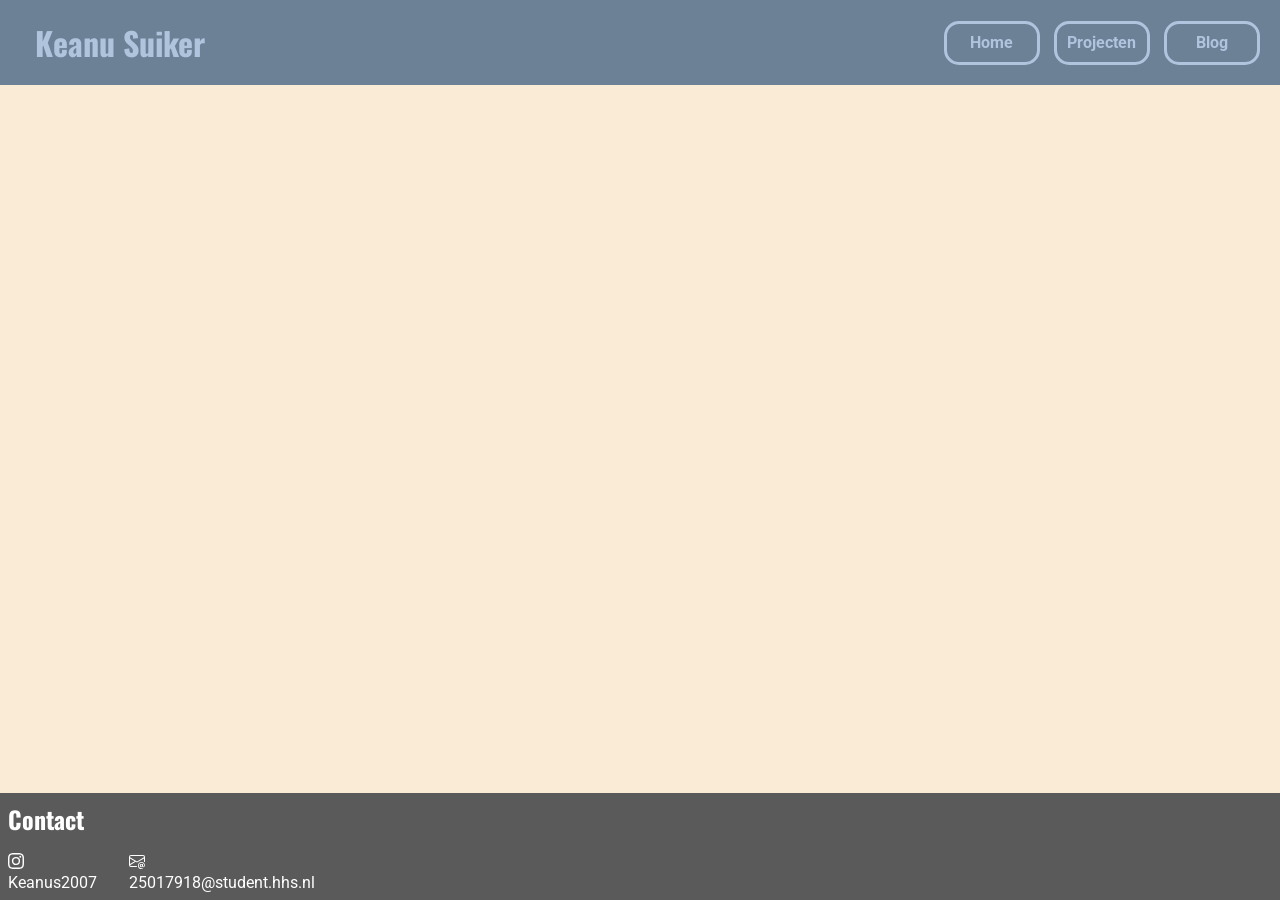
==== blog.html @ e208249e "Flexbox toegevoegd, home en projecten pagina af" ====
<!DOCTYPE html>
<html lang="en">
<head>
    <meta charset="UTF-8">
    <meta name="viewport" content="width=device-width, initial-scale=1.0">
    <title>WieIsKeanu</title>
    <link rel="icon" type="image/png" href="images/user.png">
    <link rel="stylesheet" href="style.css">
    <link rel="preconnect" href="https://fonts.googleapis.com">
    <link rel="preconnect" href="https://fonts.gstatic.com" crossorigin>
    <link href="https://fonts.googleapis.com/css2?family=Oswald:wght@200..700&display=swap" rel="stylesheet">
    <link rel="preconnect" href="https://fonts.googleapis.com">
    <link rel="preconnect" href="https://fonts.gstatic.com" crossorigin>
    <link href="https://fonts.googleapis.com/css2?family=Roboto:ital,wght@0,100..900;1,100..900&display=swap" rel="stylesheet">
</head>
<body>
    <header>
        <h1>Keanu Suiker</h1>
        <nav>
            <ul>
                <li><a href="index.html">Home</a></li>
                <li><a href="projecten.html">Projecten</a></li>
                <li><a href="blog.html">Blog</a></li>
            </ul>
        </nav>
    </header>

    <main>

    </main>

    <footer>
        <h2 id="contact"> Contact </h2>

        <!-- Social Media icoontjes van bootstrap -->

        <div class="socials">
            <div class="media">
                <a href="https://www.instagram.com/keanus2007/">
                    <svg xmlns="http://www.w3.org/2000/svg" width="16" height="16" fill="currentColor" class="bi bi-instagram" viewBox="0 0 16 16">
                        <path d="M8 0C5.829 0 5.556.01 4.703.048 3.85.088 3.269.222 2.76.42a3.9 3.9 0 0 0-1.417.923A3.9 3.9 0 0 0 .42 2.76C.222 3.268.087 3.85.048 4.7.01 5.555 0 5.827 0 8.001c0 2.172.01 2.444.048 3.297.04.852.174 1.433.372 1.942.205.526.478.972.923 1.417.444.445.89.719 1.416.923.51.198 1.09.333 1.942.372C5.555 15.99 5.827 16 8 16s2.444-.01 3.298-.048c.851-.04 1.434-.174 1.943-.372a3.9 3.9 0 0 0 1.416-.923c.445-.445.718-.891.923-1.417.197-.509.332-1.09.372-1.942C15.99 10.445 16 10.173 16 8s-.01-2.445-.048-3.299c-.04-.851-.175-1.433-.372-1.941a3.9 3.9 0 0 0-.923-1.417A3.9 3.9 0 0 0 13.24.42c-.51-.198-1.092-.333-1.943-.372C10.443.01 10.172 0 7.998 0zm-.717 1.442h.718c2.136 0 2.389.007 3.232.046.78.035 1.204.166 1.486.275.373.145.64.319.92.599s.453.546.598.92c.11.281.24.705.275 1.485.039.843.047 1.096.047 3.231s-.008 2.389-.047 3.232c-.035.78-.166 1.203-.275 1.485a2.5 2.5 0 0 1-.599.919c-.28.28-.546.453-.92.598-.28.11-.704.24-1.485.276-.843.038-1.096.047-3.232.047s-2.39-.009-3.233-.047c-.78-.036-1.203-.166-1.485-.276a2.5 2.5 0 0 1-.92-.598 2.5 2.5 0 0 1-.6-.92c-.109-.281-.24-.705-.275-1.485-.038-.843-.046-1.096-.046-3.233s.008-2.388.046-3.231c.036-.78.166-1.204.276-1.486.145-.373.319-.64.599-.92s.546-.453.92-.598c.282-.11.705-.24 1.485-.276.738-.034 1.024-.044 2.515-.045zm4.988 1.328a.96.96 0 1 0 0 1.92.96.96 0 0 0 0-1.92m-4.27 1.122a4.109 4.109 0 1 0 0 8.217 4.109 4.109 0 0 0 0-8.217m0 1.441a2.667 2.667 0 1 1 0 5.334 2.667 2.667 0 0 1 0-5.334"/>
                    </svg>
                    <p>
                        Keanus2007
                    </p>
                </a>
            </div>

            <div class="media">
                <a href="mailto:25017918@student.hhs.nl">
                    <svg xmlns="http://www.w3.org/2000/svg" width="16" height="16" fill="currentColor" class="bi bi-envelope-at" viewBox="0 0 16 16">
                        <path d="M2 2a2 2 0 0 0-2 2v8.01A2 2 0 0 0 2 14h5.5a.5.5 0 0 0 0-1H2a1 1 0 0 1-.966-.741l5.64-3.471L8 9.583l7-4.2V8.5a.5.5 0 0 0 1 0V4a2 2 0 0 0-2-2zm3.708 6.208L1 11.105V5.383zM1 4.217V4a1 1 0 0 1 1-1h12a1 1 0 0 1 1 1v.217l-7 4.2z"/>
                        <path d="M14.247 14.269c1.01 0 1.587-.857 1.587-2.025v-.21C15.834 10.43 14.64 9 12.52 9h-.035C10.42 9 9 10.36 9 12.432v.214C9 14.82 10.438 16 12.358 16h.044c.594 0 1.018-.074 1.237-.175v-.73c-.245.11-.673.18-1.18.18h-.044c-1.334 0-2.571-.788-2.571-2.655v-.157c0-1.657 1.058-2.724 2.64-2.724h.04c1.535 0 2.484 1.05 2.484 2.326v.118c0 .975-.324 1.39-.639 1.39-.232 0-.41-.148-.41-.42v-2.19h-.906v.569h-.03c-.084-.298-.368-.63-.954-.63-.778 0-1.259.555-1.259 1.4v.528c0 .892.49 1.434 1.26 1.434.471 0 .896-.227 1.014-.643h.043c.118.42.617.648 1.12.648m-2.453-1.588v-.227c0-.546.227-.791.573-.791.297 0 .572.192.572.708v.367c0 .573-.253.744-.564.744-.354 0-.581-.215-.581-.8Z"/>
                    </svg>
                    <p>
                        25017918@student.hhs.nl
                    </p>
                </a>
            </div>
        </div>
    </footer>
    
</body>
</html>
---- style.css ----
h1{
    font-family: Oswald;
}

h2{
    font-family: Oswald;
    font-size: 1.5rem;
    margin: 0;
    margin-bottom: 1rem;
}

h4{
    font-family: Oswald;
}

p{
    font-family: Roboto;
}

a{
    text-decoration: none;
    color: white;
}

html, body {
    margin: 0;
    min-height: 100%;
}

body {
    display: flex;
    flex-direction: column;
    min-height: 100vh;
    background-color: antiquewhite;
}

main {
    flex: 1;
}

footer{
    background-color: #5A5A5A;
    padding: .5rem;
    margin: 0;
}


header{
    background-color: #6D8196;
    display: flex;
    justify-content: space-between;
    align-items: center;
    padding: 0 1rem;
    position: sticky;
    top: 0;
}

header h1{
    color: #B0C4DE;
    margin: 1.2rem;
}

nav{
    display: inline-block;
}

nav ul{
    list-style: none;
    display: flex;
    flex-wrap: wrap;
    gap: .9rem;
    width: 20rem;
}

nav li{
    border-style: solid;
    padding: .6rem;
    border-color: #B0C4DE;
    border-radius: 15px;
    flex-basis: 4.4rem;
    text-align: center;
}

nav li:hover{
    background-color: #B0C4DE;

}

nav li:hover a {
    color: #6D8196; 
}

nav a{
    font-family: Roboto;
    font-weight: bold;
    color: #B0C4DE;
}

.overmij{
    padding: 1rem;
}

.kop1{
    display: flex;
    background-color: beige;
    border-radius: 10px;
    margin-bottom: 2rem;
    box-shadow: 2px 2px 20px rgb(60, 60, 60);
}

.kop1 img{
    height: auto;
    width: 4rem;
    margin: .4rem;
    box-shadow: 2px 2px 20px rgb(60, 60, 60);
    border-radius: 5px;
}

.kop1 h4{
    padding: .4rem;
    margin: 0;
}

.kop1 p{
    padding: .4rem;
    margin: 0;
}

.kop2{
    display: flex;
    flex-direction: row-reverse;
    background-color: beige;
    border-radius: 10px;
    margin-bottom: 2rem;
    box-shadow: 2px 2px 20px rgb(60, 60, 60);
}

.kop2 img{
    height: auto;
    width: 4rem;
    margin: .4rem;
    box-shadow: 2px 2px 20px rgb(60, 60, 60);
    border-radius: 5px;
}

.kop2 h4{
    padding: .4rem;
    margin: 0;
}

.kop2 p{
    padding: .4rem;
    margin: 0;
}

.kop3{
    display: flex;
    background-color: beige;
    border-radius: 10px;
    margin-bottom: 2rem;
    box-shadow: 2px 2px 20px rgb(60, 60, 60);
}

.kop3 img{
    height: auto;
    width: 4rem;
    margin: .4rem;
    box-shadow: 2px 2px 20px rgb(60, 60, 60);
    border-radius: 5px;
}

.kop3 h4{
    padding: .4rem;
    margin: 0;
}

.kop3 p{
    padding: .4rem;
    margin: 0;
}

#contact{
    margin: 0;
    color: white;
}

.socials{
    display: flex;
    gap: 2rem;
}

.socials p{
    margin: 0;
}

.media{
    margin-top: 1rem;
    color: white;
}

.projectkaart{
    display: flex;
    flex-direction: column;
    align-items: center;
    text-align: center;
    background-color: #B0C4DE;
    border-radius: 10px;
    border-style: solid;
    border-color: whitesmoke;
    max-width: 30rem;
    padding: 1rem;
}

.projectkaart img {
    width: 6rem;
    height: 6rem;
}

.projectkaart h3{
    font-family: Oswald;
}

.projectkaart a {
    color: black;
    font-family: Roboto;
    background-color: #6D8196;
    padding: .3rem;
    border-radius: 5px;
}

.projecten {
    display: flex;
    flex-direction: column;
    align-items: center;
    padding: 1rem;
    gap: 1rem;
}


@media (max-width: 600px) {
    header {
        flex-direction: column; 
        text-align: center;
    }

    header h1 {
        margin: 15px 0; 
    }

    nav ul {
        margin-left: 0; 
        padding: 0;
        justify-content: center;
    }

    footer{
        flex-direction: column;
        text-align: center;
        align-items: center;
    }

    .projectkaart{
        max-width: 100%;
    }
}
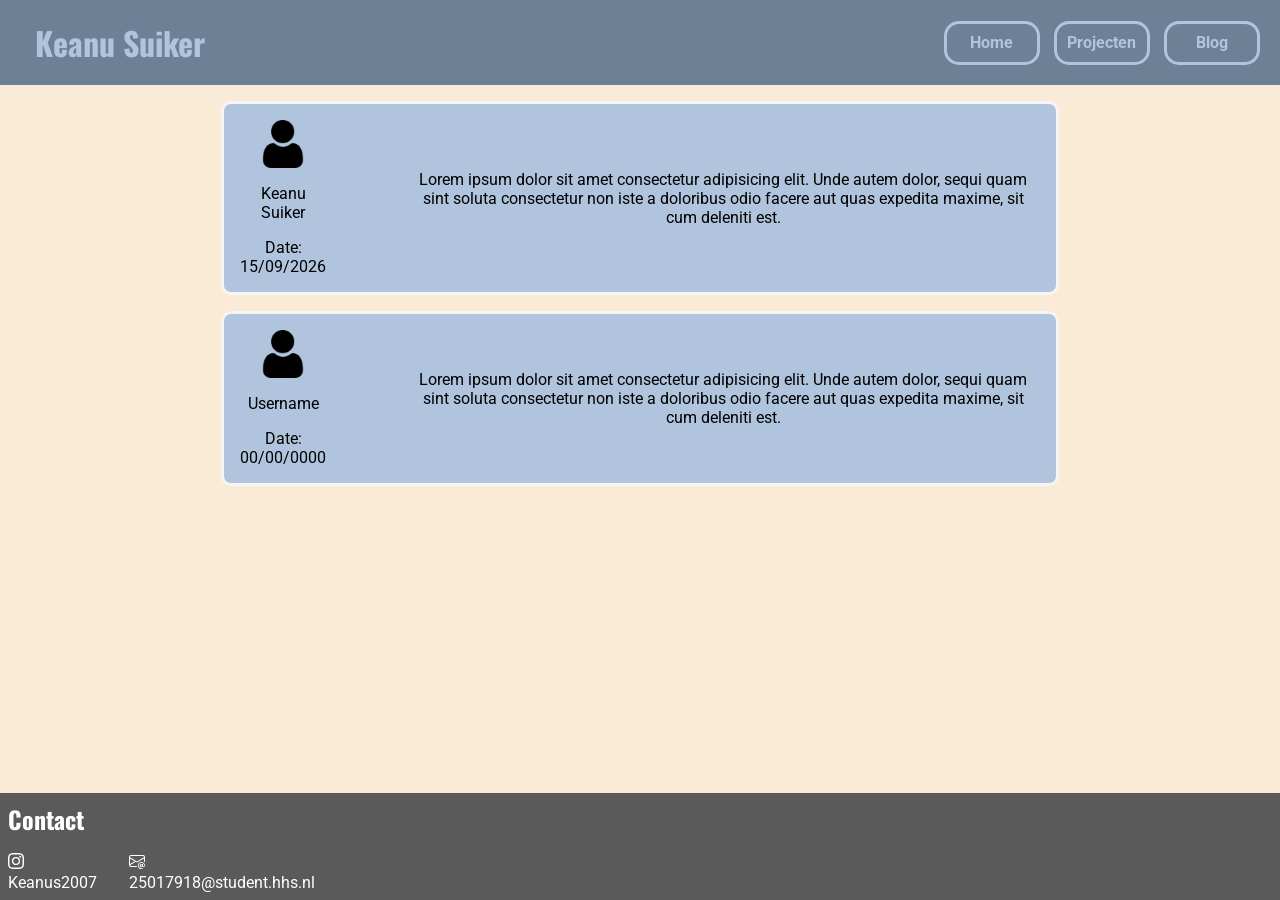
==== commit 8811724a: "Alle pagina's html en css af" ====
--- a/blog.html
+++ b/blog.html
@@ -26,7 +26,51 @@
     </header>
 
     <main>
+        <section class="blogs">
 
+            <article class="blogkaart">
+
+                <div class="userinfo">
+                    <img src="images/user.png" alt="profielfoto">
+
+                    <p>
+                        Keanu Suiker
+                    </p>
+
+                    <p>
+                        Date: 15/09/2026
+                    </p>
+
+                </div>
+
+                <p>
+                    Lorem ipsum dolor sit amet consectetur adipisicing elit. Unde autem dolor, sequi quam sint soluta consectetur non iste a doloribus odio facere aut quas expedita maxime, sit cum deleniti est.
+                </p>
+
+            </article>
+
+            <article class="blogkaart">
+
+                <div class="userinfo">
+                    <img src="images/user.png" alt="profielfoto">
+
+                    <p>
+                        Username
+                    </p>
+
+                    <p>
+                        Date: 00/00/0000
+                    </p>
+
+                </div>
+
+                <p>
+                    Lorem ipsum dolor sit amet consectetur adipisicing elit. Unde autem dolor, sequi quam sint soluta consectetur non iste a doloribus odio facere aut quas expedita maxime, sit cum deleniti est.
+                </p>
+
+            </article>
+
+        </section>
     </main>
 
     <footer>
--- a/style.css
+++ b/style.css
@@ -106,11 +106,11 @@
     border-radius: 10px;
     margin-bottom: 2rem;
     box-shadow: 2px 2px 20px rgb(60, 60, 60);
+    min-height: 13rem;
 }
 
 .kop1 img{
-    height: auto;
-    width: 4rem;
+    max-width: 6rem;
     margin: .4rem;
     box-shadow: 2px 2px 20px rgb(60, 60, 60);
     border-radius: 5px;
@@ -133,11 +133,11 @@
     border-radius: 10px;
     margin-bottom: 2rem;
     box-shadow: 2px 2px 20px rgb(60, 60, 60);
+    min-height: 13rem;
 }
 
 .kop2 img{
-    height: auto;
-    width: 4rem;
+    max-width: 6rem;
     margin: .4rem;
     box-shadow: 2px 2px 20px rgb(60, 60, 60);
     border-radius: 5px;
@@ -159,11 +159,11 @@
     border-radius: 10px;
     margin-bottom: 2rem;
     box-shadow: 2px 2px 20px rgb(60, 60, 60);
+    min-height: 13rem;
 }
 
 .kop3 img{
-    height: auto;
-    width: 4rem;
+    max-width: 6rem;
     margin: .4rem;
     box-shadow: 2px 2px 20px rgb(60, 60, 60);
     border-radius: 5px;
@@ -236,6 +236,42 @@
     gap: 1rem;
 }
 
+.blogkaart{
+    display: flex;
+    align-items: center;
+    text-align: center;
+    background-color: #B0C4DE;
+    border-radius: 10px;
+    border-style: solid;
+    border-color: whitesmoke;
+    max-width: 50rem;
+    padding: 1rem;
+    gap: 5rem;
+}
+
+.blogkaart p, img {
+    margin: 0;
+}
+
+.blogkaart img {
+    max-width: 3rem;
+}
+
+.userinfo{
+    display: flex;
+    flex-direction: column;
+    align-items: center;
+    gap: 1rem;
+}
+
+.blogs{
+    display: flex;
+    flex-direction: column;
+    align-items: center;
+    padding: 1rem;
+    gap: 1rem;
+}
+
 
 @media (max-width: 600px) {
     header {
@@ -259,7 +295,15 @@
         align-items: center;
     }
 
+    .socials{
+        justify-content: center;
+    }
+
     .projectkaart{
         max-width: 100%;
     }
+
+    .blogkaart {
+        max-width: 100%;
+    }
 }
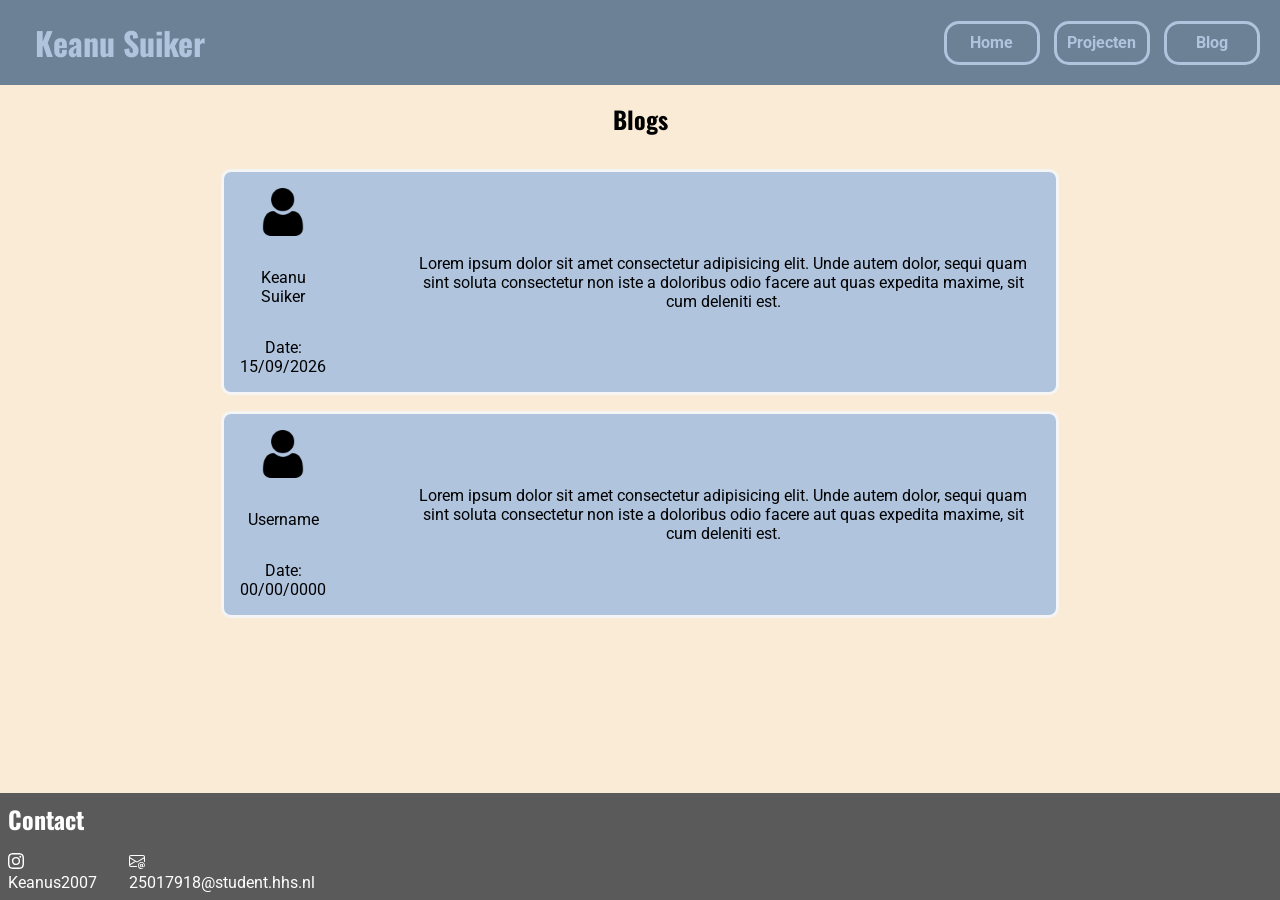
==== commit 5a1bc695: "HTML volledig validated" ====
--- a/blog.html
+++ b/blog.html
@@ -28,14 +28,18 @@
     <main>
         <section class="blogs">
 
+            <h2>
+                Blogs
+            </h2>
+
             <article class="blogkaart">
 
                 <div class="userinfo">
                     <img src="images/user.png" alt="profielfoto">
 
-                    <p>
+                    <h3>
                         Keanu Suiker
-                    </p>
+                    </h3>
 
                     <p>
                         Date: 15/09/2026
@@ -54,9 +58,9 @@
                 <div class="userinfo">
                     <img src="images/user.png" alt="profielfoto">
 
-                    <p>
+                    <h3>
                         Username
-                    </p>
+                    </h3>
 
                     <p>
                         Date: 00/00/0000
--- a/style.css
+++ b/style.css
@@ -7,6 +7,18 @@
     font-size: 1.5rem;
     margin: 0;
     margin-bottom: 1rem;
+}
+
+h3{
+    font-family: Roboto;
+    font-weight: normal;
+    font-size: medium;
+}
+
+.overmij h3 {
+    font-family: Oswald;
+    font-weight: bold;
+
 }
 
 h4{
@@ -116,7 +128,7 @@
     border-radius: 5px;
 }
 
-.kop1 h4{
+.kop1 h3{
     padding: .4rem;
     margin: 0;
 }
@@ -143,7 +155,7 @@
     border-radius: 5px;
 }
 
-.kop2 h4{
+.kop2 h3{
     padding: .4rem;
     margin: 0;
 }
@@ -169,7 +181,7 @@
     border-radius: 5px;
 }
 
-.kop3 h4{
+.kop3 h3{
     padding: .4rem;
     margin: 0;
 }
